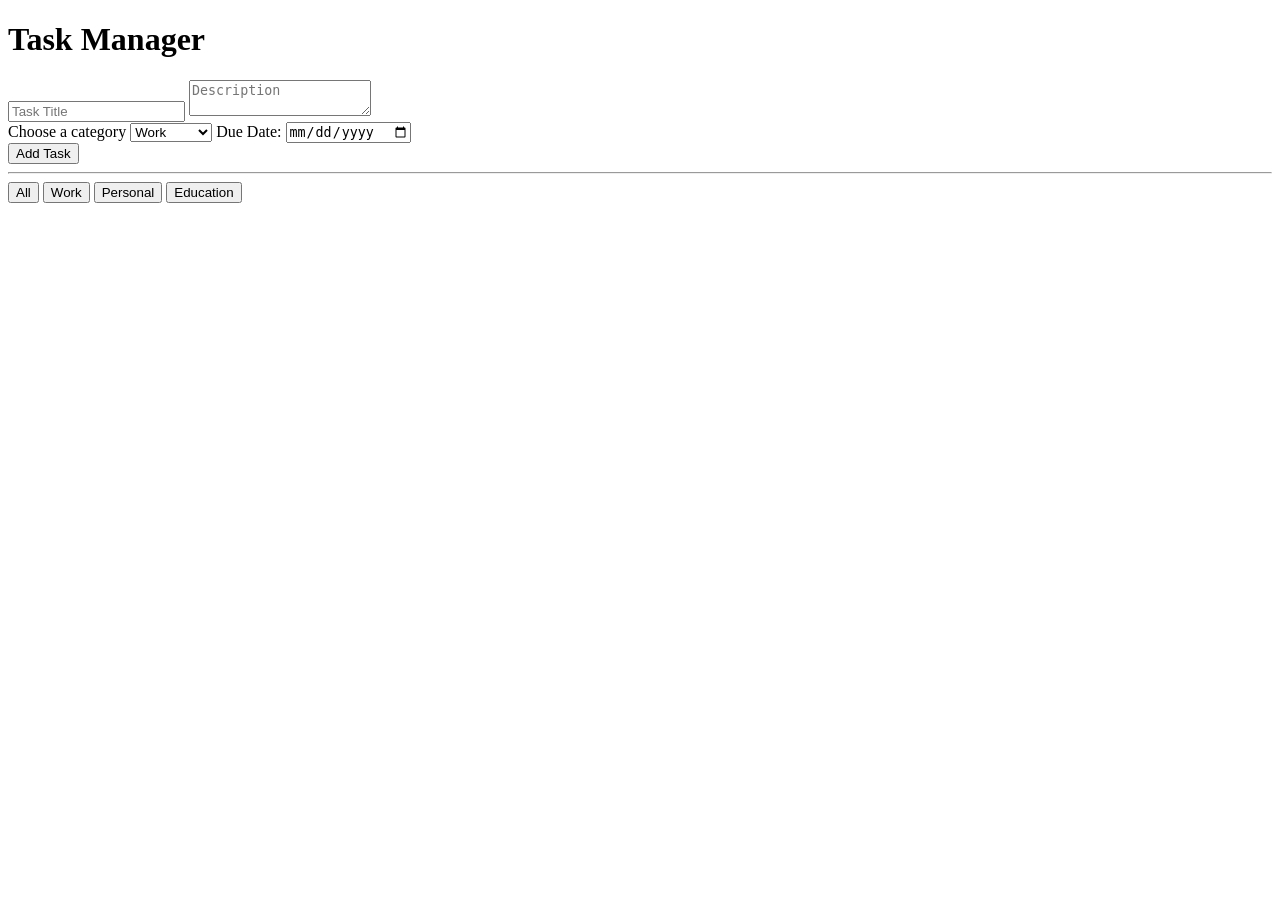
==== index.html @ 9aed77c8 "Add files via upload" ====
<!DOCTYPE html>
<html lang="en">
<head>
    <meta charset="UTF-8">
    <meta name="viewport" content="width=device-width, initial-scale=1.0">
     <meta name="author" content="Marta Tegegne Mamo">
     <!-- project description to enhance SEO -->
     <meta name="description" content="Designed to help you handle your mutliple tasks">
    <title>project Manager</title>
    <!-- the external styling sheet link goes here -->
    <link rel="stylesheet" href="style.css">
</head>
<body>
    <div class="container">
        <h1>Task Manager</h1>
        
        <form id="todo-form">
            <input type="text" id="title" placeholder="Task Title" required>
            <textarea id="description" placeholder="Description"></textarea>
            <div class="form-row">
              <!--  -->
              <label for="category"> Choose a category</label>
                <select id="category" >
                    <option value="Work">Work</option>
                    <option value="Personal">Personal</option>
                    <option value="Education">Education</option>
                </select>
                <label for="dueDate">Due Date:</label>
                <input type="date" id="dueDate" required>
            </div>
            <!-- submit button -->
            <button type="submit">Add Task</button>
        </form>

        <hr>
<!-- important buttons go here  -->
        <div class="filters">
            <button onclick="fetchTasks()">All</button>
            <button onclick="fetchTasks('Work')">Work</button>
            <button onclick="fetchTasks('Personal')">Personal</button>
            <button onclick="fetchTasks('Education')">Education</button>
        </div>
<!--  -->
        <div id="task-list"></div>
    </div>
    <!-- the project js file link goes here -->
    <script src="script.js"></script>
</body>
</html>
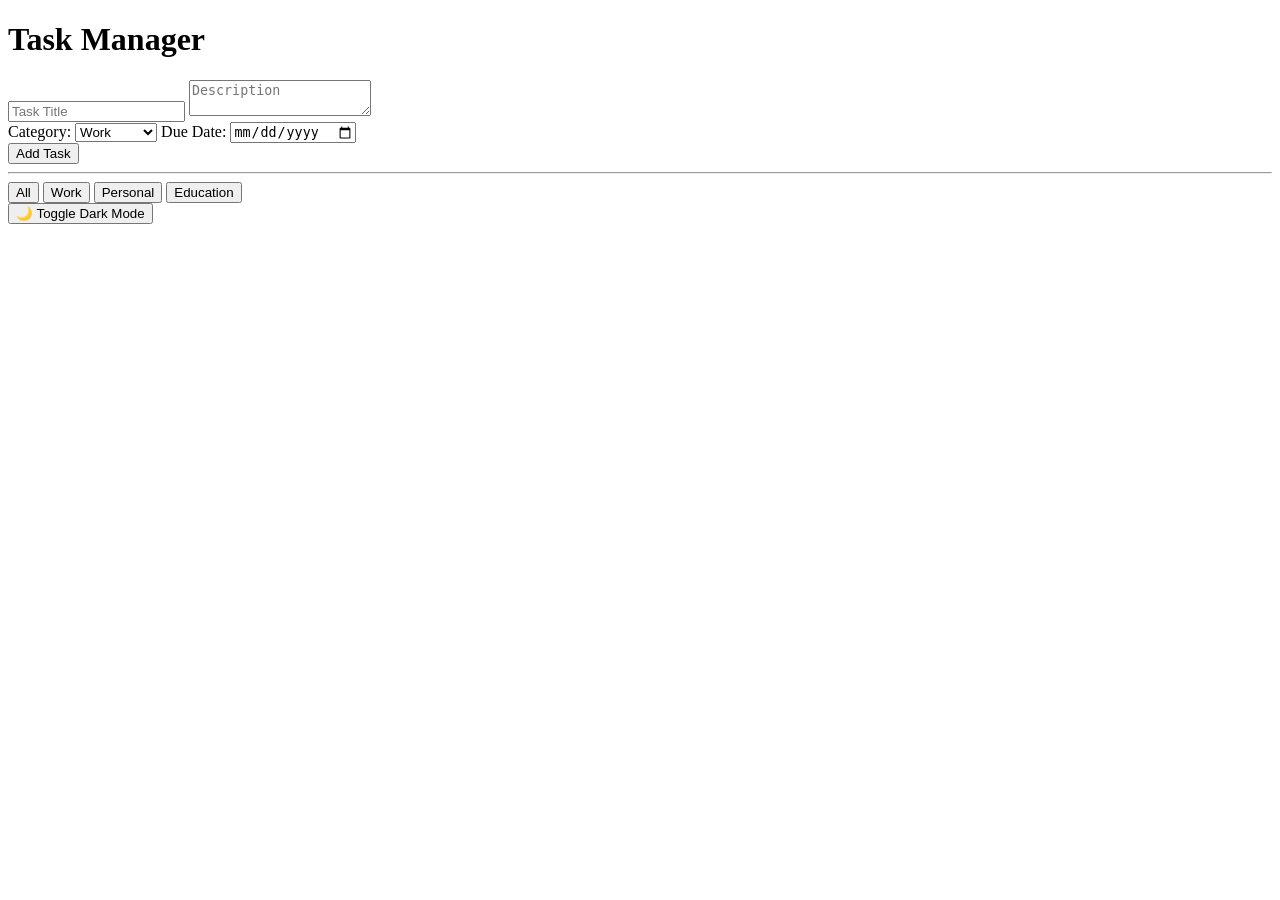
==== commit 5f5aa920: "the html sturcture" ====
--- a/index.html
+++ b/index.html
@@ -3,24 +3,25 @@
 <head>
     <meta charset="UTF-8">
     <meta name="viewport" content="width=device-width, initial-scale=1.0">
-     <meta name="author" content="Marta Tegegne Mamo">
-     <!-- project description to enhance SEO -->
-     <meta name="description" content="Designed to help you handle your mutliple tasks">
-    <title>project Manager</title>
-    <!-- the external styling sheet link goes here -->
+    <meta name="author" content="Marta Tegegne Mamo">
+    <!-- project description to enhance SEO -->
+    <meta name="description" content="Designed to help you handle your multiple tasks">
+    <title>Project Manager</title>
+    <!-- css external link attached here -->
     <link rel="stylesheet" href="style.css">
 </head>
 <body>
     <div class="container">
+        <!-- header -->
         <h1>Task Manager</h1>
-        
+        <!-- form  -->
         <form id="todo-form">
+            <input type="hidden" id="task-id">
             <input type="text" id="title" placeholder="Task Title" required>
             <textarea id="description" placeholder="Description"></textarea>
             <div class="form-row">
-              <!--  -->
-              <label for="category"> Choose a category</label>
-                <select id="category" >
+                <label for="category">Category:</label>
+                <select id="category">
                     <option value="Work">Work</option>
                     <option value="Personal">Personal</option>
                     <option value="Education">Education</option>
@@ -28,22 +29,26 @@
                 <label for="dueDate">Due Date:</label>
                 <input type="date" id="dueDate" required>
             </div>
-            <!-- submit button -->
-            <button type="submit">Add Task</button>
+            <button type="submit" id="submit-btn">Add Task</button>
         </form>
 
         <hr>
-<!-- important buttons go here  -->
+<!-- my app filters  -->
         <div class="filters">
             <button onclick="fetchTasks()">All</button>
             <button onclick="fetchTasks('Work')">Work</button>
             <button onclick="fetchTasks('Personal')">Personal</button>
             <button onclick="fetchTasks('Education')">Education</button>
         </div>
-<!--  -->
-        <div id="task-list"></div>
+<!-- a place holder for the add or updated task in UI  -->
+        <div id="task-list">
+            </div>
+            <!-- darkmode contianer -->
+            <div class="theme-switch">
+    <button id="theme-toggle" >🌙 Toggle Dark Mode</button>
+</div>
     </div>
-    <!-- the project js file link goes here -->
+    <!-- the external js attached here -->
     <script src="script.js"></script>
 </body>
 </html>
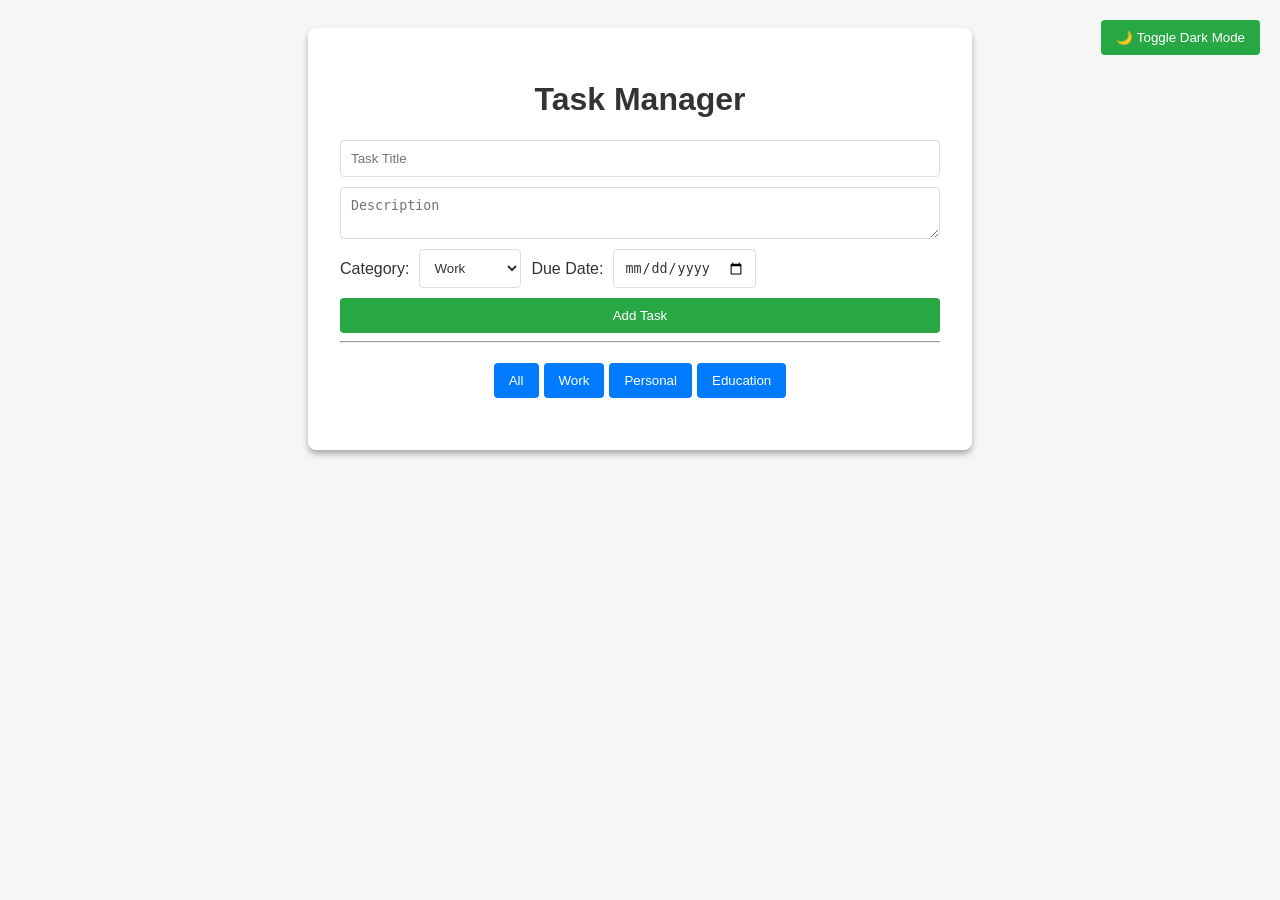
==== commit b6c55159: "script reference updated" ====
--- a/index.html
+++ b/index.html
@@ -8,7 +8,7 @@
     <meta name="description" content="Designed to help you handle your multiple tasks">
     <title>Project Manager</title>
     <!-- css external link attached here -->
-    <link rel="stylesheet" href="style.css">
+    <link rel="stylesheet" href="./style.css">
 </head>
 <body>
     <div class="container">
@@ -49,6 +49,6 @@
 </div>
     </div>
     <!-- the external js attached here -->
-    <script src="script.js"></script>
+    <script src="./script.js"></script>
 </body>
 </html>
--- a/style.css
+++ b/style.css
@@ -0,0 +1,98 @@
+body { 
+  font-family: 'Segoe UI',Tahoma, Geneva, Verdana, sans-serif; 
+   background-color: #f4f7f6;
+    display: flex; 
+   justify-content: center; padding: 20px; }
+.container { 
+  background: white; 
+  padding: 2rem;
+   border-radius: 8px; 
+   box-shadow: 0 4px 6px rgba(0,0,0,0.1);
+    width: 100%; 
+    max-width: 600px; }
+h1 { 
+  text-align: center; 
+  color: #333; }
+form {
+   display: flex; 
+   flex-direction: column;
+    gap: 10px; }
+input, textarea, select { 
+  padding: 10px;
+   border: 1px solid #ddd; 
+  border-radius: 4px; }
+.form-row {
+   display: flex; 
+   align-items: center;
+    gap: 10px; 
+    flex-wrap: wrap; }
+button { padding: 10px 15px; cursor: pointer; border: none; border-radius: 4px; background: #28a745; color: white; transition: 0.3s; }
+button:hover { background: #218838; }
+.filters { margin: 20px 0; display: flex; gap: 5px; justify-content: center; }
+.filters button { background: #007bff; }
+.task-card { border: 1px solid #eee; padding: 15px; margin-top: 10px; border-radius: 5px; position: relative; }
+.task-card.completed { background-color: #d4edda; text-decoration: line-through; opacity: 0.7; }
+.task-card h3 { margin: 0; color: #007bff; }
+.actions { margin-top: 10px; display: flex; gap: 10px; }
+.btn-del { background: #dc3545; }
+.btn-edit { background: #ffc107; color: black; }
+
+/* Color Variables */
+:root {
+    --bg-color: #f4f7f6;
+    --container-bg: #ffffff;
+    --text-color: #333333;
+    --border-color: #dddddd;
+    --card-bg: #ffffff;
+}
+
+/* Dark Mode Variables */
+[data-theme="dark"] {
+    --bg-color: #1a1a1a;
+    --container-bg: #2d2d2d;
+    --text-color: #f4f4f4;
+    --border-color: #444444;
+    --card-bg: #3d3d3d;
+}
+
+body { 
+    font-family: 'Segoe UI', sans-serif; 
+    background-color: var(--bg-color); 
+    color: var(--text-color);
+    transition: 0.3s; 
+    display: flex; 
+    justify-content: center; 
+    padding: 20px; 
+}
+
+.container { 
+    background: var(--container-bg); 
+    padding: 2rem; 
+    border-radius: 8px; 
+    box-shadow: 0 4px 6px rgba(0,0,0,0.3); 
+    width: 100%; 
+    max-width: 600px; 
+}
+
+/* Update inputs and cards to use variables */
+input, textarea, select { 
+    background: var(--container-bg); 
+    color: var(--text-color); 
+    border: 1px solid var(--border-color); 
+    padding: 10px; 
+}
+
+.task-card { 
+    background: var(--card-bg);
+    border: 1px solid var(--border-color); 
+    padding: 15px; 
+    margin-top: 10px; 
+    border-radius: 5px; 
+}
+
+/* Theme Toggle Button Style */
+.theme-switch {
+    position: absolute;
+    top: 20px;
+    right: 20px;
+}
